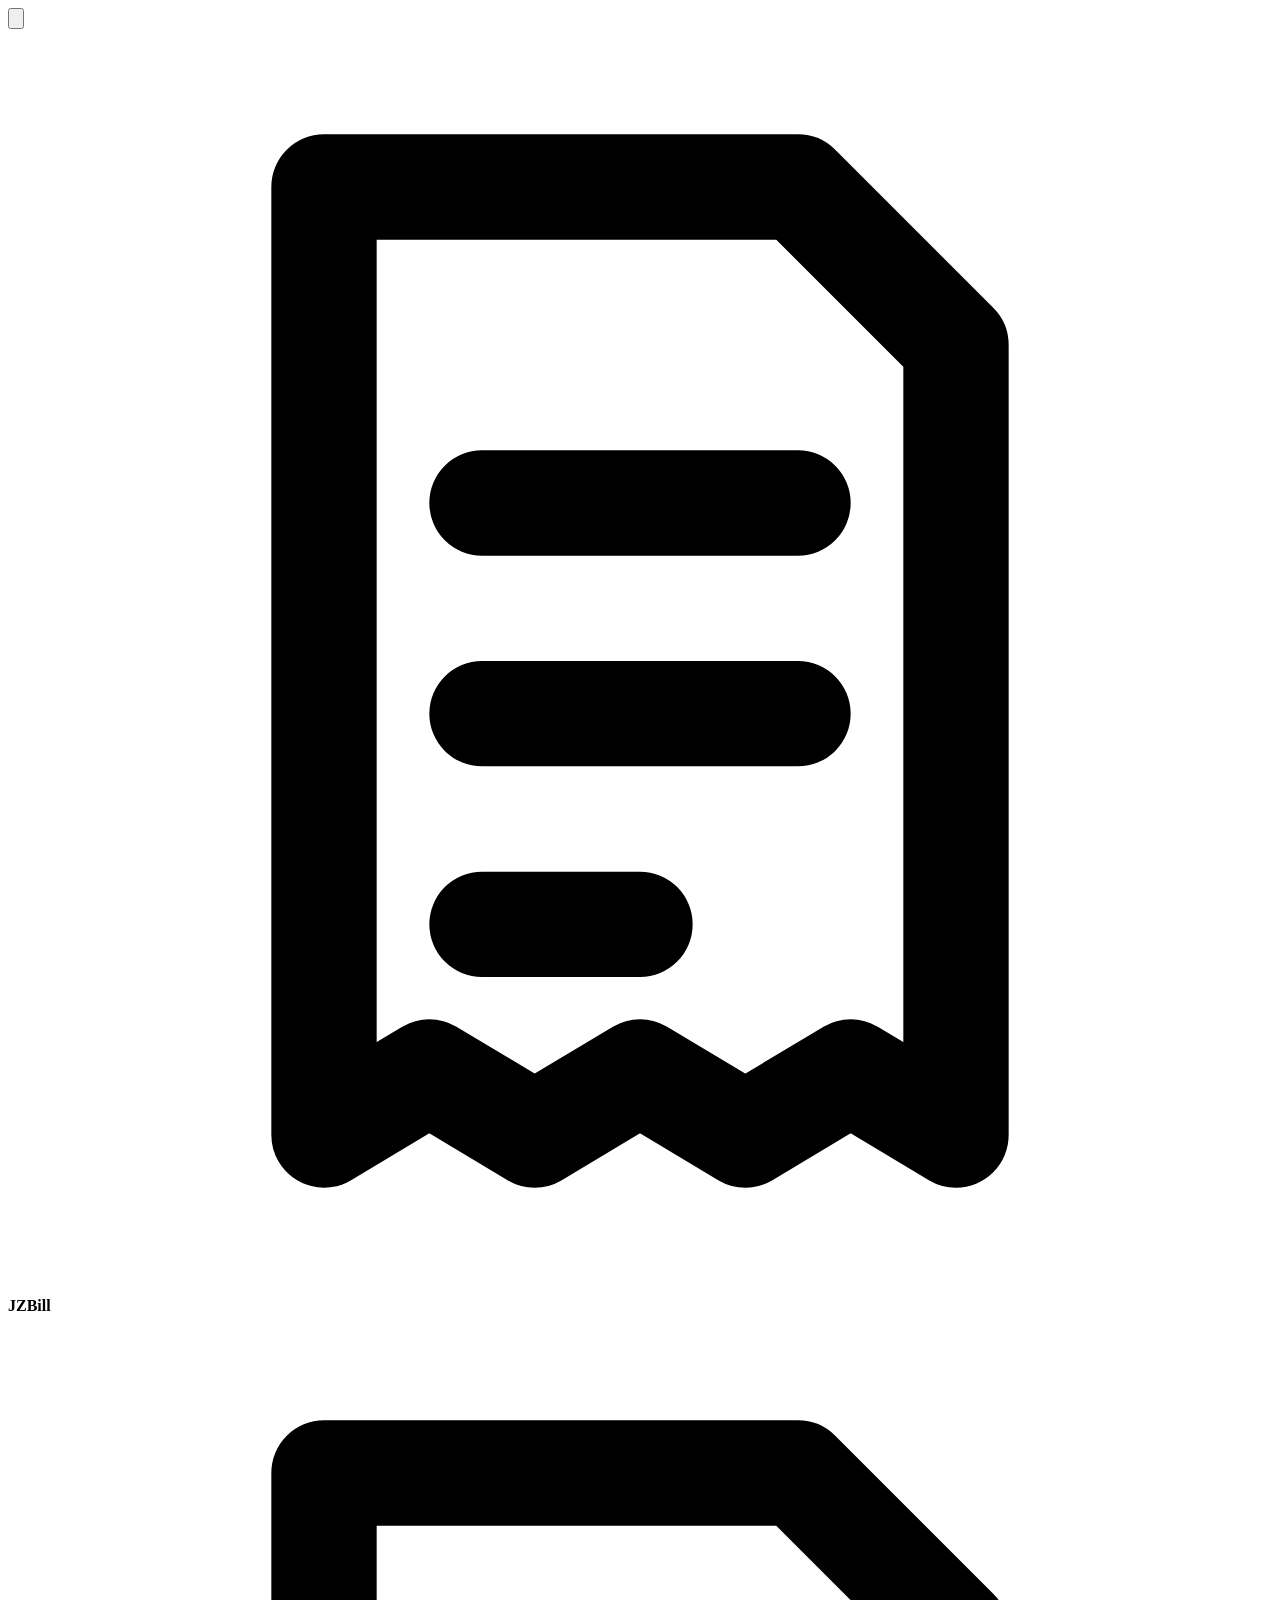
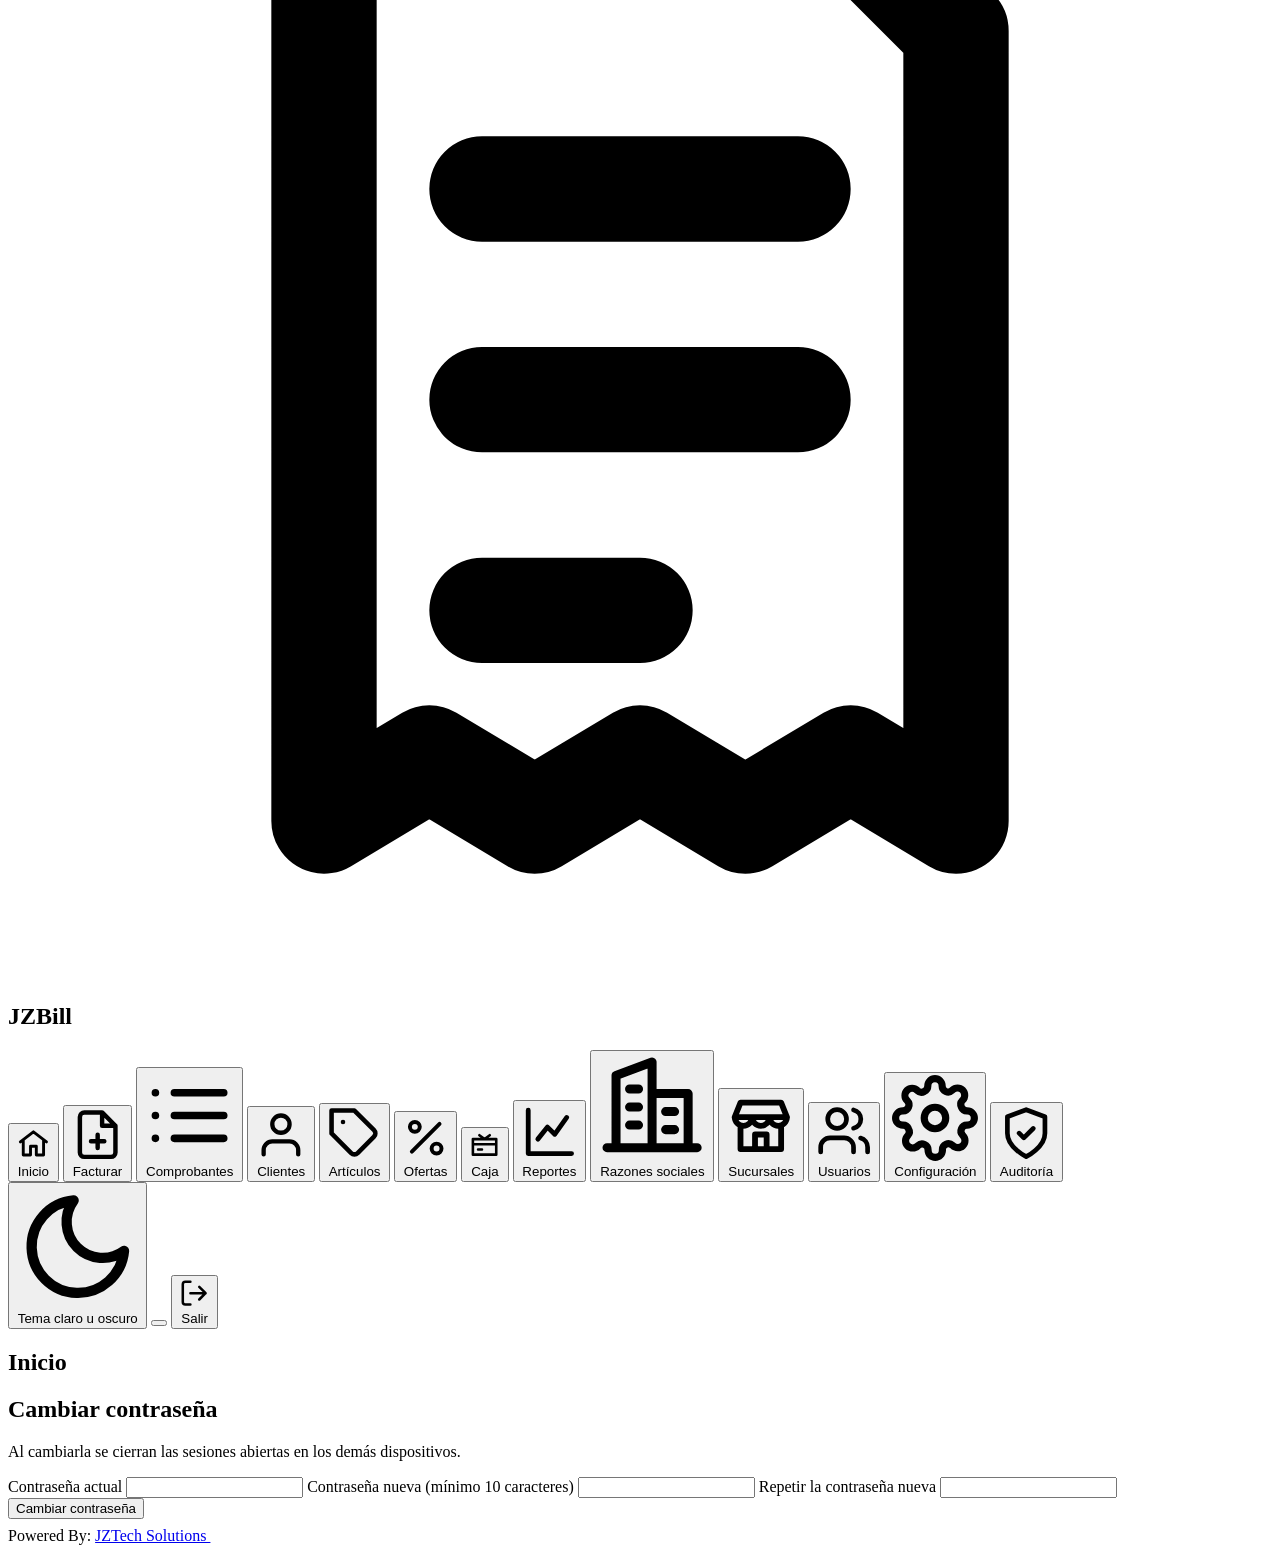
==== frontend/panel.html @ 55da2161 "version 0.8.0: Fase 7, reportes, rentabilidad y correo; snapshot de la API al dia (110 operaciones) " ====
<!doctype html>
<html lang="es">
<head>
    <meta charset="utf-8">
    <meta name="viewport" content="width=device-width, initial-scale=1">
    <title>JZBill</title>
    <link rel="stylesheet" href="/static/css/app.css?v=0.8.0">
    <script src="/static/js/tema.js?v=0.8.0"></script>
</head>
<body class="panel">
    <div class="acento-superior"></div>

    <div class="barra-movil">
        <button id="abrir-lateral" type="button" aria-label="Menú" aria-controls="lateral" aria-expanded="false">
            <svg viewBox="0 0 24 24" aria-hidden="true"><path d="M3 12h18M3 6h18M3 18h18" fill="none" stroke="currentColor" stroke-width="2" stroke-linecap="round"/></svg>
        </button>
        <svg class="icono-marca" viewBox="0 0 24 24" aria-hidden="true"><path d="M6 3h9l3 3v15l-2-1.2-2 1.2-2-1.2-2 1.2-2-1.2-2 1.2V3zM9 9h6M9 13h6M9 17h3" fill="none" stroke="currentColor" stroke-width="2" stroke-linecap="round" stroke-linejoin="round"/></svg>
        <strong>JZBill</strong>
    </div>
    <div id="fondo-lateral" class="fondo-lateral"></div>

    <nav id="lateral" class="lateral" aria-label="Secciones">
        <div class="marca">
            <svg class="icono-marca" viewBox="0 0 24 24" aria-hidden="true"><path d="M6 3h9l3 3v15l-2-1.2-2 1.2-2-1.2-2 1.2-2-1.2-2 1.2V3zM9 9h6M9 13h6M9 17h3" fill="none" stroke="currentColor" stroke-width="2" stroke-linecap="round" stroke-linejoin="round"/></svg>
            <h1>JZBill</h1>
        </div>
        <button class="nav-btn" type="button" data-vista="inicio" title="Inicio">
            <svg viewBox="0 0 24 24" aria-hidden="true"><path d="M3 11l9-7 9 7M5 10v10h5v-6h4v6h5V10" fill="none" stroke="currentColor" stroke-width="2" stroke-linecap="round" stroke-linejoin="round"/></svg>
            <span class="etiqueta-nav">Inicio</span>
        </button>
        <button class="nav-btn oculto" type="button" data-vista="facturar" data-emite title="Facturar">
            <svg viewBox="0 0 24 24" aria-hidden="true"><path d="M14 2H6a2 2 0 0 0-2 2v16a2 2 0 0 0 2 2h12a2 2 0 0 0 2-2V8zM14 2v6h6M12 18v-6M9 15h6" fill="none" stroke="currentColor" stroke-width="2" stroke-linecap="round" stroke-linejoin="round"/></svg>
            <span class="etiqueta-nav">Facturar</span>
        </button>
        <button class="nav-btn" type="button" data-vista="comprobantes" title="Comprobantes">
            <svg viewBox="0 0 24 24" aria-hidden="true"><path d="M8 6h13M8 12h13M8 18h13M3 6h.01M3 12h.01M3 18h.01" fill="none" stroke="currentColor" stroke-width="2" stroke-linecap="round" stroke-linejoin="round"/></svg>
            <span class="etiqueta-nav">Comprobantes</span>
        </button>
        <button class="nav-btn" type="button" data-vista="clientes" title="Clientes">
            <svg viewBox="0 0 24 24" aria-hidden="true"><path d="M20 21v-2a4 4 0 0 0-4-4H8a4 4 0 0 0-4 4v2M12 11a4 4 0 1 0 0-8 4 4 0 0 0 0 8z" fill="none" stroke="currentColor" stroke-width="2" stroke-linecap="round" stroke-linejoin="round"/></svg>
            <span class="etiqueta-nav">Clientes</span>
        </button>
        <button class="nav-btn" type="button" data-vista="articulos" title="Artículos">
            <svg viewBox="0 0 24 24" aria-hidden="true"><path d="M20.59 13.41l-7.17 7.17a2 2 0 0 1-2.83 0L2 12V2h10l8.59 8.59a2 2 0 0 1 0 2.82zM7 7h.01" fill="none" stroke="currentColor" stroke-width="2" stroke-linecap="round" stroke-linejoin="round"/></svg>
            <span class="etiqueta-nav">Artículos</span>
        </button>
        <button class="nav-btn" type="button" data-vista="ofertas" title="Ofertas">
            <svg viewBox="0 0 24 24" aria-hidden="true"><path d="M19 5L5 19M6.5 9a2.5 2.5 0 1 0 0-5 2.5 2.5 0 0 0 0 5zM17.5 20a2.5 2.5 0 1 0 0-5 2.5 2.5 0 0 0 0 5z" fill="none" stroke="currentColor" stroke-width="2" stroke-linecap="round" stroke-linejoin="round"/></svg>
            <span class="etiqueta-nav">Ofertas</span>
        </button>
        <button class="nav-btn" type="button" data-vista="caja" title="Caja">
            <svg viewBox="0 0 24 24" aria-hidden="true"><path d="M3 7h18v12H3zM3 11h18M7 15h3M16 4l-4 3-4-3" fill="none" stroke="currentColor" stroke-width="2" stroke-linecap="round" stroke-linejoin="round"/></svg>
            <span class="etiqueta-nav">Caja</span>
        </button>
        <button class="nav-btn" type="button" data-vista="reportes" title="Reportes">
            <svg viewBox="0 0 24 24" aria-hidden="true"><path d="M3 3v18h18M7 15l4-5 3 3 5-7" fill="none" stroke="currentColor" stroke-width="2" stroke-linecap="round" stroke-linejoin="round"/></svg>
            <span class="etiqueta-nav">Reportes</span>
        </button>
        <button class="nav-btn oculto" type="button" data-vista="razones" data-admin title="Razones sociales">
            <svg viewBox="0 0 24 24" aria-hidden="true"><path d="M4 21V5l8-3v19M12 9h8v12M7 8h2M7 12h2M7 16h2M15 13h2M15 17h2M2 21h20" fill="none" stroke="currentColor" stroke-width="2" stroke-linecap="round" stroke-linejoin="round"/></svg>
            <span class="etiqueta-nav">Razones sociales</span>
        </button>
        <button class="nav-btn oculto" type="button" data-vista="sucursales" data-admin title="Sucursales">
            <svg viewBox="0 0 24 24" aria-hidden="true"><path d="M3 9l2-5h14l2 5M3 9h18M3 9a3 3 0 0 0 6 0 3 3 0 0 0 6 0 3 3 0 0 0 6 0M5 12v8h14v-8M10 20v-5h4v5" fill="none" stroke="currentColor" stroke-width="2" stroke-linecap="round" stroke-linejoin="round"/></svg>
            <span class="etiqueta-nav">Sucursales</span>
        </button>
        <button class="nav-btn oculto" type="button" data-vista="usuarios" data-admin title="Usuarios">
            <svg viewBox="0 0 24 24" aria-hidden="true"><path d="M16 20v-2a4 4 0 0 0-4-4H6a4 4 0 0 0-4 4v2M9 10a4 4 0 1 0 0-8 4 4 0 0 0 0 8zM22 20v-2a4 4 0 0 0-3-3.9M16 2.1a4 4 0 0 1 0 7.8" fill="none" stroke="currentColor" stroke-width="2" stroke-linecap="round" stroke-linejoin="round"/></svg>
            <span class="etiqueta-nav">Usuarios</span>
        </button>
        <button class="nav-btn oculto" type="button" data-vista="configuracion" data-admin title="Configuración">
            <svg viewBox="0 0 24 24" aria-hidden="true"><path d="M12 15a3 3 0 1 0 0-6 3 3 0 0 0 0 6zM19.4 15a1.65 1.65 0 0 0 .33 1.82l.06.06a2 2 0 1 1-2.83 2.83l-.06-.06a1.65 1.65 0 0 0-1.82-.33 1.65 1.65 0 0 0-1 1.51V21a2 2 0 1 1-4 0v-.09a1.65 1.65 0 0 0-1-1.51 1.65 1.65 0 0 0-1.82.33l-.06.06a2 2 0 1 1-2.83-2.83l.06-.06A1.65 1.65 0 0 0 4.6 15a1.65 1.65 0 0 0-1.51-1H3a2 2 0 1 1 0-4h.09a1.65 1.65 0 0 0 1.51-1 1.65 1.65 0 0 0-.33-1.82l-.06-.06a2 2 0 1 1 2.83-2.83l.06.06A1.65 1.65 0 0 0 9 4.6a1.65 1.65 0 0 0 1-1.51V3a2 2 0 1 1 4 0v.09a1.65 1.65 0 0 0 1 1.51 1.65 1.65 0 0 0 1.82-.33l.06-.06a2 2 0 1 1 2.83 2.83l-.06.06A1.65 1.65 0 0 0 19.4 9a1.65 1.65 0 0 0 1.51 1H21a2 2 0 1 1 0 4h-.09a1.65 1.65 0 0 0-1.51 1z" fill="none" stroke="currentColor" stroke-width="2" stroke-linecap="round" stroke-linejoin="round"/></svg>
            <span class="etiqueta-nav">Configuración</span>
        </button>
        <button class="nav-btn oculto" type="button" data-vista="auditoria" data-admin title="Auditoría">
            <svg viewBox="0 0 24 24" aria-hidden="true"><path d="M12 22s8-4 8-10V5l-8-3-8 3v7c0 6 8 10 8 10zM9 12l2 2 4-4" fill="none" stroke="currentColor" stroke-width="2" stroke-linecap="round" stroke-linejoin="round"/></svg>
            <span class="etiqueta-nav">Auditoría</span>
        </button>
        <div class="lateral-abajo">
            <button class="nav-btn" type="button" data-alternar-tema title="Tema claro u oscuro">
                <svg viewBox="0 0 24 24" aria-hidden="true"><path d="M21 12.79A9 9 0 1 1 11.21 3 7 7 0 0 0 21 12.79z" fill="none" stroke="currentColor" stroke-width="2" stroke-linecap="round" stroke-linejoin="round"/></svg>
                <span class="etiqueta-nav">Tema claro u oscuro</span>
            </button>
            <button id="avatar-btn" class="nav-btn avatar-btn" type="button" aria-haspopup="true" aria-expanded="false" title="Cuenta y división empresa">
                <span id="avatar" class="avatar"></span>
                <span id="avatar-nombre" class="etiqueta-nav"></span>
            </button>
            <button id="salir-btn" class="nav-btn salir" type="button" title="Salir">
                <svg viewBox="0 0 24 24" aria-hidden="true"><path d="M9 21H5a2 2 0 0 1-2-2V5a2 2 0 0 1 2-2h4M16 17l5-5-5-5M21 12H9" fill="none" stroke="currentColor" stroke-width="2" stroke-linecap="round" stroke-linejoin="round"/></svg>
                <span class="etiqueta-nav">Salir</span>
            </button>
        </div>
    </nav>

    <div id="menu-avatar" class="menu-avatar oculto" role="dialog" aria-label="Cuenta y división empresa"></div>

    <div class="principal">
        <header class="encabezado">
            <h2 id="titulo-vista">Inicio</h2>
            <div id="contexto-chip" class="contexto-chip"></div>
        </header>

        <main>
            <section id="vista-inicio" class="vista"></section>
            <section id="vista-facturar" class="vista oculto"></section>
            <section id="vista-comprobantes" class="vista oculto"></section>
            <section id="vista-clientes" class="vista oculto"></section>
            <section id="vista-articulos" class="vista oculto"></section>
            <section id="vista-ofertas" class="vista oculto"></section>
            <section id="vista-caja" class="vista oculto"></section>
            <section id="vista-reportes" class="vista oculto"></section>
            <section id="vista-razones" class="vista oculto"></section>
            <section id="vista-sucursales" class="vista oculto"></section>
            <section id="vista-usuarios" class="vista oculto"></section>
            <section id="vista-auditoria" class="vista oculto"></section>
            <section id="vista-configuracion" class="vista oculto"></section>
            <section id="vista-cuenta" class="vista oculto">
                <div class="tarjeta">
                    <h2>Cambiar contraseña</h2>
                    <p class="ayuda">Al cambiarla se cierran las sesiones abiertas en los demás dispositivos.</p>
                    <form id="form-clave" autocomplete="off">
                        <label>Contraseña actual <input id="clave-actual" type="password" required maxlength="128" autocomplete="current-password"></label>
                        <label>Contraseña nueva (mínimo 10 caracteres) <input id="clave-nueva" type="password" required minlength="10" maxlength="128" autocomplete="new-password"></label>
                        <label>Repetir la contraseña nueva <input id="clave-repetida" type="password" required minlength="10" maxlength="128" autocomplete="new-password"></label>
                        <div class="acciones"><button type="submit">Cambiar contraseña</button></div>
                    </form>
                </div>
            </section>
        </main>
        <footer class="pie-suite">Powered By: <a href="https://jztech.com.ar" target="_blank" rel="noopener noreferrer">JZTech Solutions <img src="/static/img/logo-jz.svg" alt="" width="16" height="22"></a></footer>
    </div>

    <p id="mensaje" class="mensaje mensaje-flotante" role="alert"></p>
    <script src="/static/js/api.js?v=0.8.0"></script>
    <script src="/static/js/clientes.js?v=0.8.0"></script>
    <script src="/static/js/articulos.js?v=0.8.0"></script>
    <script src="/static/js/ofertas.js?v=0.8.0"></script>
    <script src="/static/js/facturacion.js?v=0.8.0"></script>
    <script src="/static/js/caja.js?v=0.8.0"></script>
    <script src="/static/js/reportes.js?v=0.8.0"></script>
    <script src="/static/js/admin-razones.js?v=0.8.0"></script>
    <script src="/static/js/admin-sucursales.js?v=0.8.0"></script>
    <script src="/static/js/admin-usuarios.js?v=0.8.0"></script>
    <script src="/static/js/admin-auditoria.js?v=0.8.0"></script>
    <script src="/static/js/configuracion.js?v=0.8.0"></script>
    <script src="/static/js/panel.js?v=0.8.0"></script>
</body>
</html>
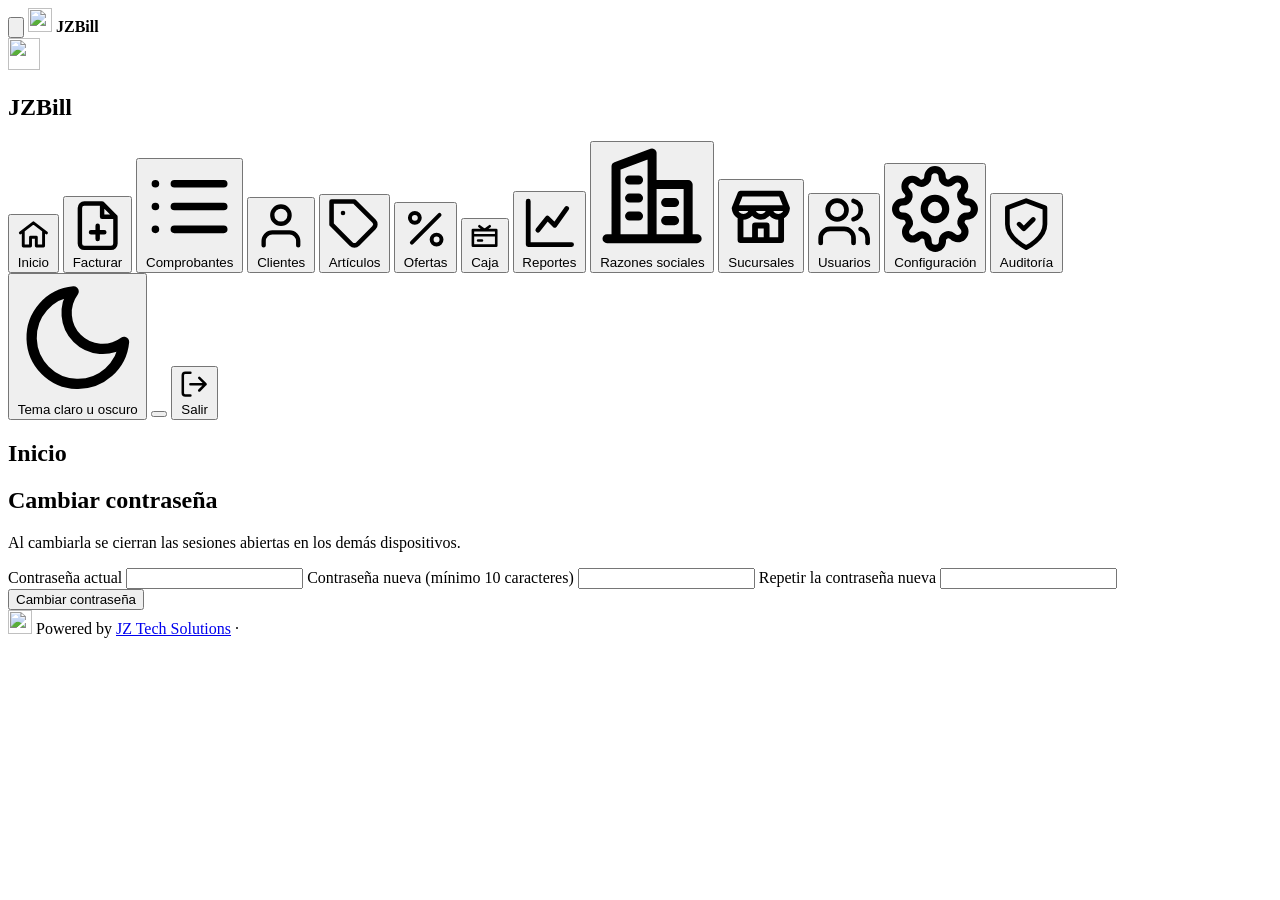
==== commit 63fe8079: "Interfaz calcada de JZPass: logo JZ en el acceso y el panel, medidas de JZPass, panel central de mod" ====
--- a/frontend/panel.html
+++ b/frontend/panel.html
@@ -3,9 +3,10 @@
 <head>
     <meta charset="utf-8">
     <meta name="viewport" content="width=device-width, initial-scale=1">
-    <title>JZBill</title>
-    <link rel="stylesheet" href="/static/css/app.css?v=0.8.0">
-    <script src="/static/js/tema.js?v=0.8.0"></script>
+    <title>JZBill - Panel</title>
+    <link rel="icon" type="image/svg+xml" href="/static/img/logo-jz.svg">
+    <link rel="stylesheet" href="/static/css/app.css?v=0.12.0">
+    <script src="/static/js/tema.js?v=0.12.0"></script>
 </head>
 <body class="panel">
     <div class="acento-superior"></div>
@@ -14,14 +15,14 @@
         <button id="abrir-lateral" type="button" aria-label="Menú" aria-controls="lateral" aria-expanded="false">
             <svg viewBox="0 0 24 24" aria-hidden="true"><path d="M3 12h18M3 6h18M3 18h18" fill="none" stroke="currentColor" stroke-width="2" stroke-linecap="round"/></svg>
         </button>
-        <svg class="icono-marca" viewBox="0 0 24 24" aria-hidden="true"><path d="M6 3h9l3 3v15l-2-1.2-2 1.2-2-1.2-2 1.2-2-1.2-2 1.2V3zM9 9h6M9 13h6M9 17h3" fill="none" stroke="currentColor" stroke-width="2" stroke-linecap="round" stroke-linejoin="round"/></svg>
+        <img class="logo-jz" src="/static/img/logo-jz.svg" alt="" width="24" height="24">
         <strong>JZBill</strong>
     </div>
     <div id="fondo-lateral" class="fondo-lateral"></div>
 
     <nav id="lateral" class="lateral" aria-label="Secciones">
         <div class="marca">
-            <svg class="icono-marca" viewBox="0 0 24 24" aria-hidden="true"><path d="M6 3h9l3 3v15l-2-1.2-2 1.2-2-1.2-2 1.2-2-1.2-2 1.2V3zM9 9h6M9 13h6M9 17h3" fill="none" stroke="currentColor" stroke-width="2" stroke-linecap="round" stroke-linejoin="round"/></svg>
+            <img class="logo-jz" src="/static/img/logo-jz.svg" alt="" width="32" height="32">
             <h1>JZBill</h1>
         </div>
         <button class="nav-btn" type="button" data-vista="inicio" title="Inicio">
@@ -127,22 +128,25 @@
                 </div>
             </section>
         </main>
-        <footer class="pie-suite">Powered By: <a href="https://jztech.com.ar" target="_blank" rel="noopener noreferrer">JZTech Solutions <img src="/static/img/logo-jz.svg" alt="" width="16" height="22"></a></footer>
+        <footer class="pie-suite">
+            <img class="logo-jz marca-agua" src="/static/img/logo-jz.svg" alt="" width="24" height="24">
+            <span>Powered by <a href="https://jztech.com.ar" target="_blank" rel="noopener noreferrer">JZ Tech Solutions</a> &middot; <span id="version-app" class="mono"></span></span>
+        </footer>
     </div>
 
     <p id="mensaje" class="mensaje mensaje-flotante" role="alert"></p>
-    <script src="/static/js/api.js?v=0.8.0"></script>
-    <script src="/static/js/clientes.js?v=0.8.0"></script>
-    <script src="/static/js/articulos.js?v=0.8.0"></script>
-    <script src="/static/js/ofertas.js?v=0.8.0"></script>
-    <script src="/static/js/facturacion.js?v=0.8.0"></script>
-    <script src="/static/js/caja.js?v=0.8.0"></script>
-    <script src="/static/js/reportes.js?v=0.8.0"></script>
-    <script src="/static/js/admin-razones.js?v=0.8.0"></script>
-    <script src="/static/js/admin-sucursales.js?v=0.8.0"></script>
-    <script src="/static/js/admin-usuarios.js?v=0.8.0"></script>
-    <script src="/static/js/admin-auditoria.js?v=0.8.0"></script>
-    <script src="/static/js/configuracion.js?v=0.8.0"></script>
-    <script src="/static/js/panel.js?v=0.8.0"></script>
+    <script src="/static/js/api.js?v=0.12.0"></script>
+    <script src="/static/js/clientes.js?v=0.12.0"></script>
+    <script src="/static/js/articulos.js?v=0.12.0"></script>
+    <script src="/static/js/ofertas.js?v=0.12.0"></script>
+    <script src="/static/js/facturacion.js?v=0.12.0"></script>
+    <script src="/static/js/caja.js?v=0.12.0"></script>
+    <script src="/static/js/reportes.js?v=0.12.0"></script>
+    <script src="/static/js/admin-razones.js?v=0.12.0"></script>
+    <script src="/static/js/admin-sucursales.js?v=0.12.0"></script>
+    <script src="/static/js/admin-usuarios.js?v=0.12.0"></script>
+    <script src="/static/js/admin-auditoria.js?v=0.12.0"></script>
+    <script src="/static/js/configuracion.js?v=0.12.0"></script>
+    <script src="/static/js/panel.js?v=0.12.0"></script>
 </body>
 </html>
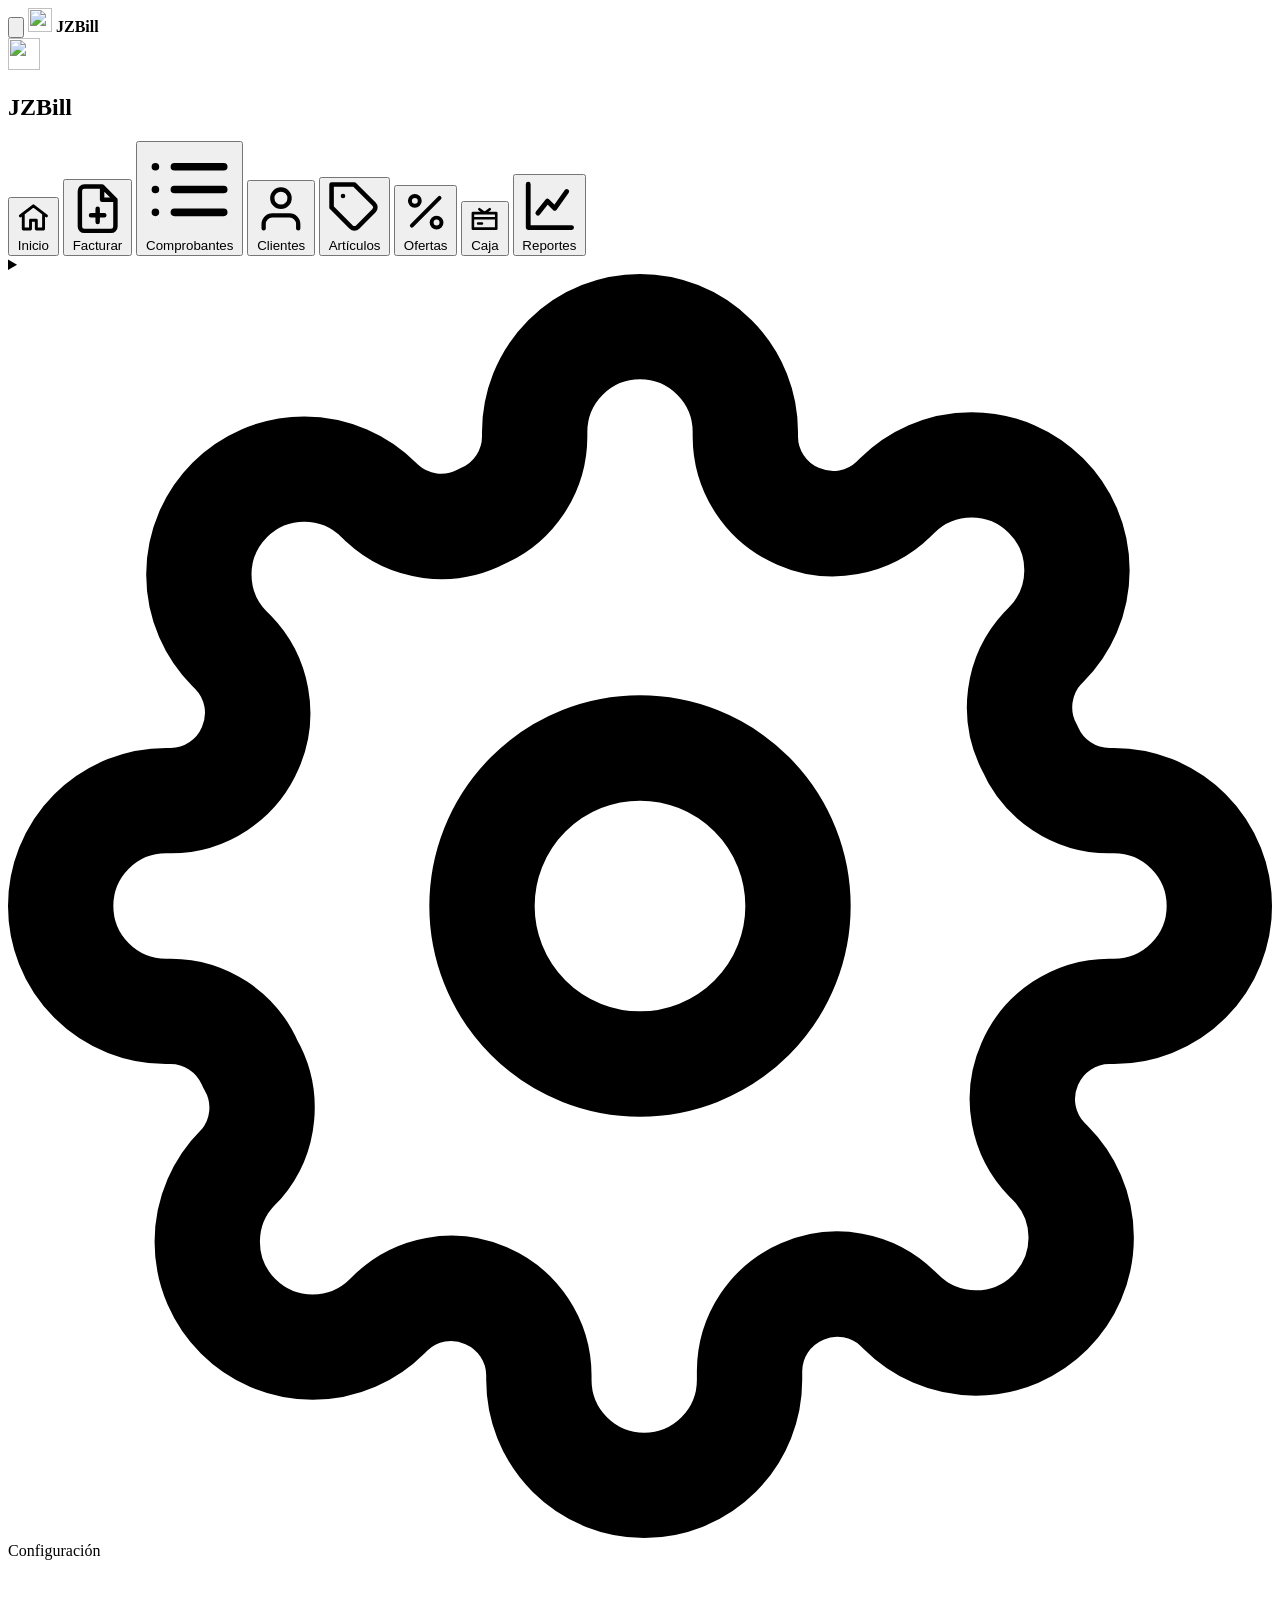
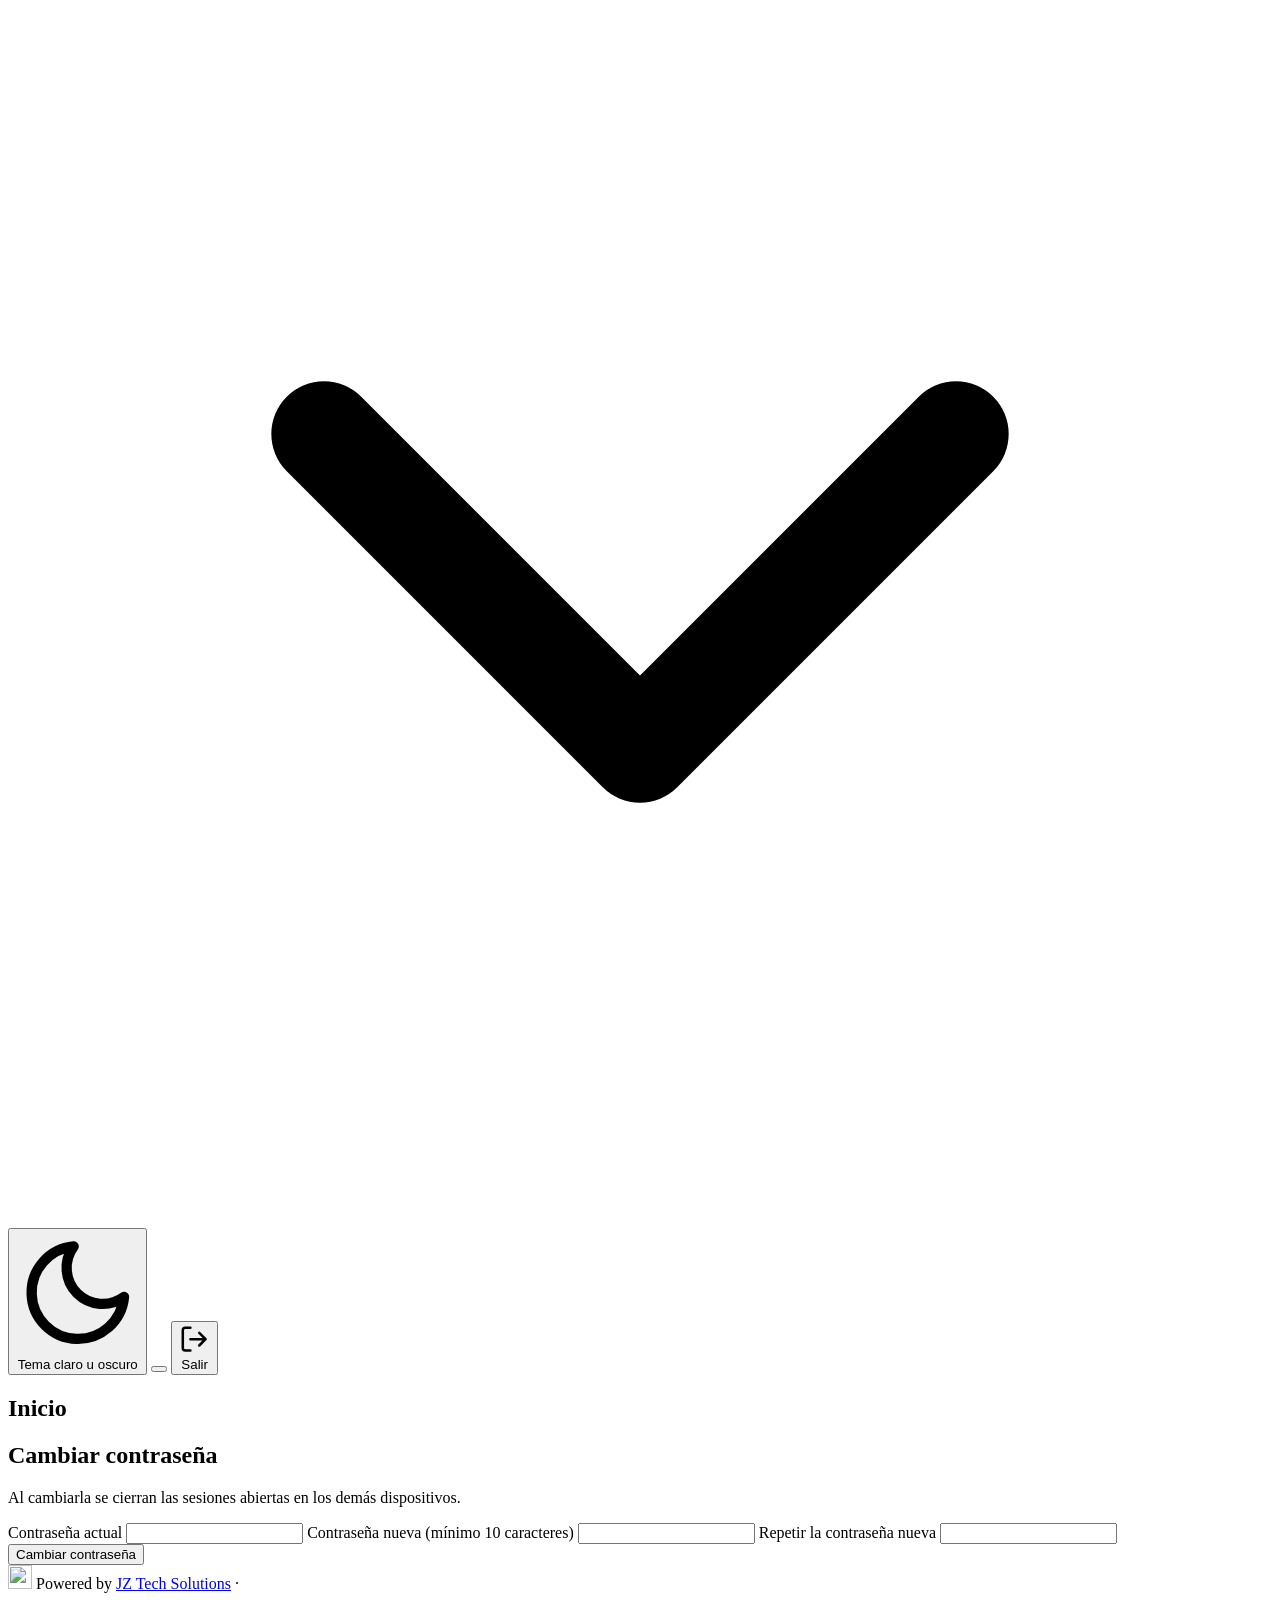
==== commit 6a5462a0: "Barra lateral: Razones sociales, Sucursales, Usuarios, Integraciones y Auditoria dentro de un desple" ====
--- a/frontend/panel.html
+++ b/frontend/panel.html
@@ -5,8 +5,8 @@
     <meta name="viewport" content="width=device-width, initial-scale=1">
     <title>JZBill - Panel</title>
     <link rel="icon" type="image/svg+xml" href="/static/img/logo-jz.svg">
-    <link rel="stylesheet" href="/static/css/app.css?v=0.12.0">
-    <script src="/static/js/tema.js?v=0.12.0"></script>
+    <link rel="stylesheet" href="/static/css/app.css?v=0.12.1">
+    <script src="/static/js/tema.js?v=0.12.1"></script>
 </head>
 <body class="panel">
     <div class="acento-superior"></div>
@@ -57,26 +57,33 @@
             <svg viewBox="0 0 24 24" aria-hidden="true"><path d="M3 3v18h18M7 15l4-5 3 3 5-7" fill="none" stroke="currentColor" stroke-width="2" stroke-linecap="round" stroke-linejoin="round"/></svg>
             <span class="etiqueta-nav">Reportes</span>
         </button>
-        <button class="nav-btn oculto" type="button" data-vista="razones" data-admin title="Razones sociales">
-            <svg viewBox="0 0 24 24" aria-hidden="true"><path d="M4 21V5l8-3v19M12 9h8v12M7 8h2M7 12h2M7 16h2M15 13h2M15 17h2M2 21h20" fill="none" stroke="currentColor" stroke-width="2" stroke-linecap="round" stroke-linejoin="round"/></svg>
-            <span class="etiqueta-nav">Razones sociales</span>
-        </button>
-        <button class="nav-btn oculto" type="button" data-vista="sucursales" data-admin title="Sucursales">
-            <svg viewBox="0 0 24 24" aria-hidden="true"><path d="M3 9l2-5h14l2 5M3 9h18M3 9a3 3 0 0 0 6 0 3 3 0 0 0 6 0 3 3 0 0 0 6 0M5 12v8h14v-8M10 20v-5h4v5" fill="none" stroke="currentColor" stroke-width="2" stroke-linecap="round" stroke-linejoin="round"/></svg>
-            <span class="etiqueta-nav">Sucursales</span>
-        </button>
-        <button class="nav-btn oculto" type="button" data-vista="usuarios" data-admin title="Usuarios">
-            <svg viewBox="0 0 24 24" aria-hidden="true"><path d="M16 20v-2a4 4 0 0 0-4-4H6a4 4 0 0 0-4 4v2M9 10a4 4 0 1 0 0-8 4 4 0 0 0 0 8zM22 20v-2a4 4 0 0 0-3-3.9M16 2.1a4 4 0 0 1 0 7.8" fill="none" stroke="currentColor" stroke-width="2" stroke-linecap="round" stroke-linejoin="round"/></svg>
-            <span class="etiqueta-nav">Usuarios</span>
-        </button>
-        <button class="nav-btn oculto" type="button" data-vista="configuracion" data-admin title="Configuración">
-            <svg viewBox="0 0 24 24" aria-hidden="true"><path d="M12 15a3 3 0 1 0 0-6 3 3 0 0 0 0 6zM19.4 15a1.65 1.65 0 0 0 .33 1.82l.06.06a2 2 0 1 1-2.83 2.83l-.06-.06a1.65 1.65 0 0 0-1.82-.33 1.65 1.65 0 0 0-1 1.51V21a2 2 0 1 1-4 0v-.09a1.65 1.65 0 0 0-1-1.51 1.65 1.65 0 0 0-1.82.33l-.06.06a2 2 0 1 1-2.83-2.83l.06-.06A1.65 1.65 0 0 0 4.6 15a1.65 1.65 0 0 0-1.51-1H3a2 2 0 1 1 0-4h.09a1.65 1.65 0 0 0 1.51-1 1.65 1.65 0 0 0-.33-1.82l-.06-.06a2 2 0 1 1 2.83-2.83l.06.06A1.65 1.65 0 0 0 9 4.6a1.65 1.65 0 0 0 1-1.51V3a2 2 0 1 1 4 0v.09a1.65 1.65 0 0 0 1 1.51 1.65 1.65 0 0 0 1.82-.33l.06-.06a2 2 0 1 1 2.83 2.83l-.06.06A1.65 1.65 0 0 0 19.4 9a1.65 1.65 0 0 0 1.51 1H21a2 2 0 1 1 0 4h-.09a1.65 1.65 0 0 0-1.51 1z" fill="none" stroke="currentColor" stroke-width="2" stroke-linecap="round" stroke-linejoin="round"/></svg>
-            <span class="etiqueta-nav">Configuración</span>
-        </button>
-        <button class="nav-btn oculto" type="button" data-vista="auditoria" data-admin title="Auditoría">
-            <svg viewBox="0 0 24 24" aria-hidden="true"><path d="M12 22s8-4 8-10V5l-8-3-8 3v7c0 6 8 10 8 10zM9 12l2 2 4-4" fill="none" stroke="currentColor" stroke-width="2" stroke-linecap="round" stroke-linejoin="round"/></svg>
-            <span class="etiqueta-nav">Auditoría</span>
-        </button>
+        <details id="grupo-config" class="grupo-nav oculto" data-admin>
+            <summary class="nav-btn" title="Configuración">
+                <svg viewBox="0 0 24 24" aria-hidden="true"><path d="M12 15a3 3 0 1 0 0-6 3 3 0 0 0 0 6zM19.4 15a1.65 1.65 0 0 0 .33 1.82l.06.06a2 2 0 1 1-2.83 2.83l-.06-.06a1.65 1.65 0 0 0-1.82-.33 1.65 1.65 0 0 0-1 1.51V21a2 2 0 1 1-4 0v-.09a1.65 1.65 0 0 0-1-1.51 1.65 1.65 0 0 0-1.82.33l-.06.06a2 2 0 1 1-2.83-2.83l.06-.06A1.65 1.65 0 0 0 4.6 15a1.65 1.65 0 0 0-1.51-1H3a2 2 0 1 1 0-4h.09a1.65 1.65 0 0 0 1.51-1 1.65 1.65 0 0 0-.33-1.82l-.06-.06a2 2 0 1 1 2.83-2.83l.06.06A1.65 1.65 0 0 0 9 4.6a1.65 1.65 0 0 0 1-1.51V3a2 2 0 1 1 4 0v.09a1.65 1.65 0 0 0 1 1.51 1.65 1.65 0 0 0 1.82-.33l.06-.06a2 2 0 1 1 2.83 2.83l-.06.06A1.65 1.65 0 0 0 19.4 9a1.65 1.65 0 0 0 1.51 1H21a2 2 0 1 1 0 4h-.09a1.65 1.65 0 0 0-1.51 1z" fill="none" stroke="currentColor" stroke-width="2" stroke-linecap="round" stroke-linejoin="round"/></svg>
+                <span class="etiqueta-nav">Configuración</span>
+                <svg class="flecha-nav" viewBox="0 0 24 24" aria-hidden="true"><path d="M6 9l6 6 6-6" fill="none" stroke="currentColor" stroke-width="2" stroke-linecap="round" stroke-linejoin="round"/></svg>
+            </summary>
+            <button class="nav-btn" type="button" data-vista="razones" title="Razones sociales">
+                <svg viewBox="0 0 24 24" aria-hidden="true"><path d="M4 21V5l8-3v19M12 9h8v12M7 8h2M7 12h2M7 16h2M15 13h2M15 17h2M2 21h20" fill="none" stroke="currentColor" stroke-width="2" stroke-linecap="round" stroke-linejoin="round"/></svg>
+                <span class="etiqueta-nav">Razones sociales</span>
+            </button>
+            <button class="nav-btn" type="button" data-vista="sucursales" title="Sucursales">
+                <svg viewBox="0 0 24 24" aria-hidden="true"><path d="M3 9l2-5h14l2 5M3 9h18M3 9a3 3 0 0 0 6 0 3 3 0 0 0 6 0 3 3 0 0 0 6 0M5 12v8h14v-8M10 20v-5h4v5" fill="none" stroke="currentColor" stroke-width="2" stroke-linecap="round" stroke-linejoin="round"/></svg>
+                <span class="etiqueta-nav">Sucursales</span>
+            </button>
+            <button class="nav-btn" type="button" data-vista="usuarios" title="Usuarios">
+                <svg viewBox="0 0 24 24" aria-hidden="true"><path d="M16 20v-2a4 4 0 0 0-4-4H6a4 4 0 0 0-4 4v2M9 10a4 4 0 1 0 0-8 4 4 0 0 0 0 8zM22 20v-2a4 4 0 0 0-3-3.9M16 2.1a4 4 0 0 1 0 7.8" fill="none" stroke="currentColor" stroke-width="2" stroke-linecap="round" stroke-linejoin="round"/></svg>
+                <span class="etiqueta-nav">Usuarios</span>
+            </button>
+            <button class="nav-btn" type="button" data-vista="configuracion" title="Integraciones">
+                <svg viewBox="0 0 24 24" aria-hidden="true"><path d="M9 2v6M15 2v6M6 8h12v4a6 6 0 0 1-12 0zM12 18v4" fill="none" stroke="currentColor" stroke-width="2" stroke-linecap="round" stroke-linejoin="round"/></svg>
+                <span class="etiqueta-nav">Integraciones</span>
+            </button>
+            <button class="nav-btn" type="button" data-vista="auditoria" title="Auditoría">
+                <svg viewBox="0 0 24 24" aria-hidden="true"><path d="M12 22s8-4 8-10V5l-8-3-8 3v7c0 6 8 10 8 10zM9 12l2 2 4-4" fill="none" stroke="currentColor" stroke-width="2" stroke-linecap="round" stroke-linejoin="round"/></svg>
+                <span class="etiqueta-nav">Auditoría</span>
+            </button>
+        </details>
         <div class="lateral-abajo">
             <button class="nav-btn" type="button" data-alternar-tema title="Tema claro u oscuro">
                 <svg viewBox="0 0 24 24" aria-hidden="true"><path d="M21 12.79A9 9 0 1 1 11.21 3 7 7 0 0 0 21 12.79z" fill="none" stroke="currentColor" stroke-width="2" stroke-linecap="round" stroke-linejoin="round"/></svg>
@@ -135,18 +142,18 @@
     </div>
 
     <p id="mensaje" class="mensaje mensaje-flotante" role="alert"></p>
-    <script src="/static/js/api.js?v=0.12.0"></script>
-    <script src="/static/js/clientes.js?v=0.12.0"></script>
-    <script src="/static/js/articulos.js?v=0.12.0"></script>
-    <script src="/static/js/ofertas.js?v=0.12.0"></script>
-    <script src="/static/js/facturacion.js?v=0.12.0"></script>
-    <script src="/static/js/caja.js?v=0.12.0"></script>
-    <script src="/static/js/reportes.js?v=0.12.0"></script>
-    <script src="/static/js/admin-razones.js?v=0.12.0"></script>
-    <script src="/static/js/admin-sucursales.js?v=0.12.0"></script>
-    <script src="/static/js/admin-usuarios.js?v=0.12.0"></script>
-    <script src="/static/js/admin-auditoria.js?v=0.12.0"></script>
-    <script src="/static/js/configuracion.js?v=0.12.0"></script>
-    <script src="/static/js/panel.js?v=0.12.0"></script>
+    <script src="/static/js/api.js?v=0.12.1"></script>
+    <script src="/static/js/clientes.js?v=0.12.1"></script>
+    <script src="/static/js/articulos.js?v=0.12.1"></script>
+    <script src="/static/js/ofertas.js?v=0.12.1"></script>
+    <script src="/static/js/facturacion.js?v=0.12.1"></script>
+    <script src="/static/js/caja.js?v=0.12.1"></script>
+    <script src="/static/js/reportes.js?v=0.12.1"></script>
+    <script src="/static/js/admin-razones.js?v=0.12.1"></script>
+    <script src="/static/js/admin-sucursales.js?v=0.12.1"></script>
+    <script src="/static/js/admin-usuarios.js?v=0.12.1"></script>
+    <script src="/static/js/admin-auditoria.js?v=0.12.1"></script>
+    <script src="/static/js/configuracion.js?v=0.12.1"></script>
+    <script src="/static/js/panel.js?v=0.12.1"></script>
 </body>
 </html>
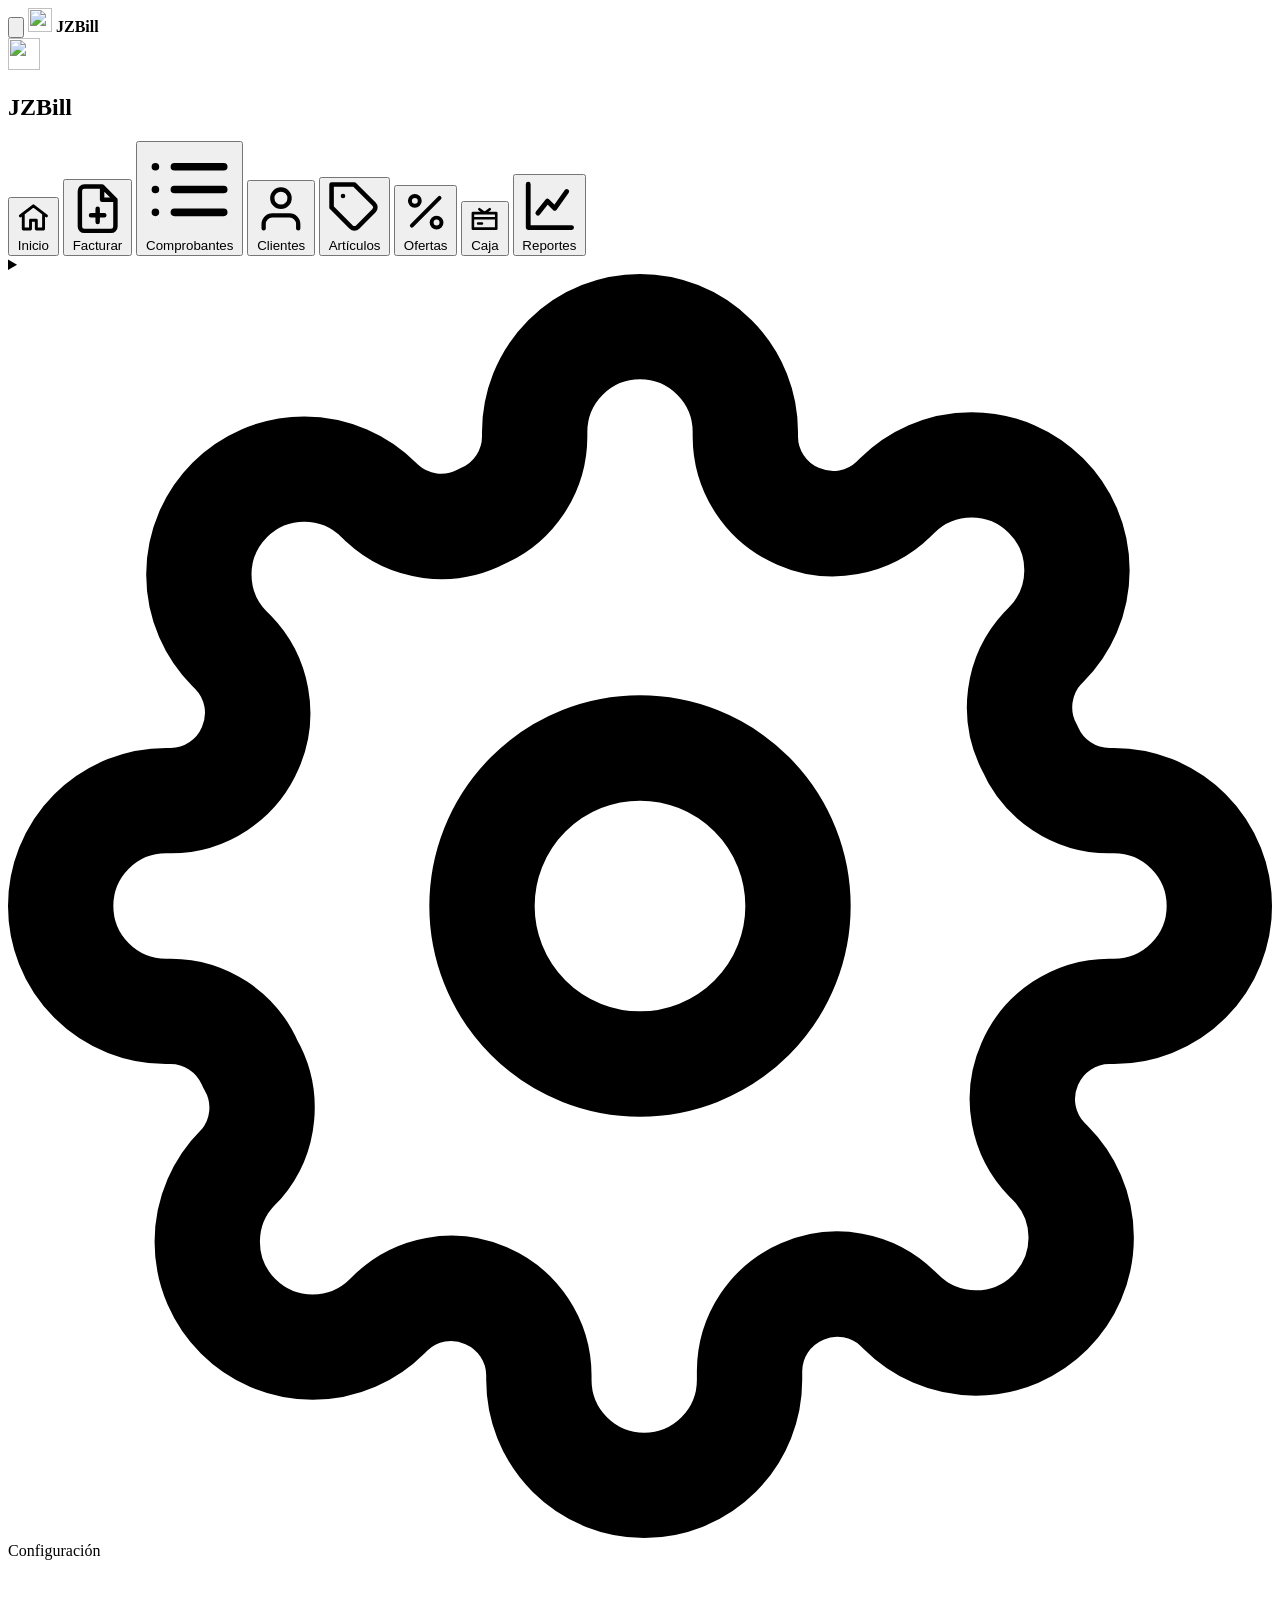
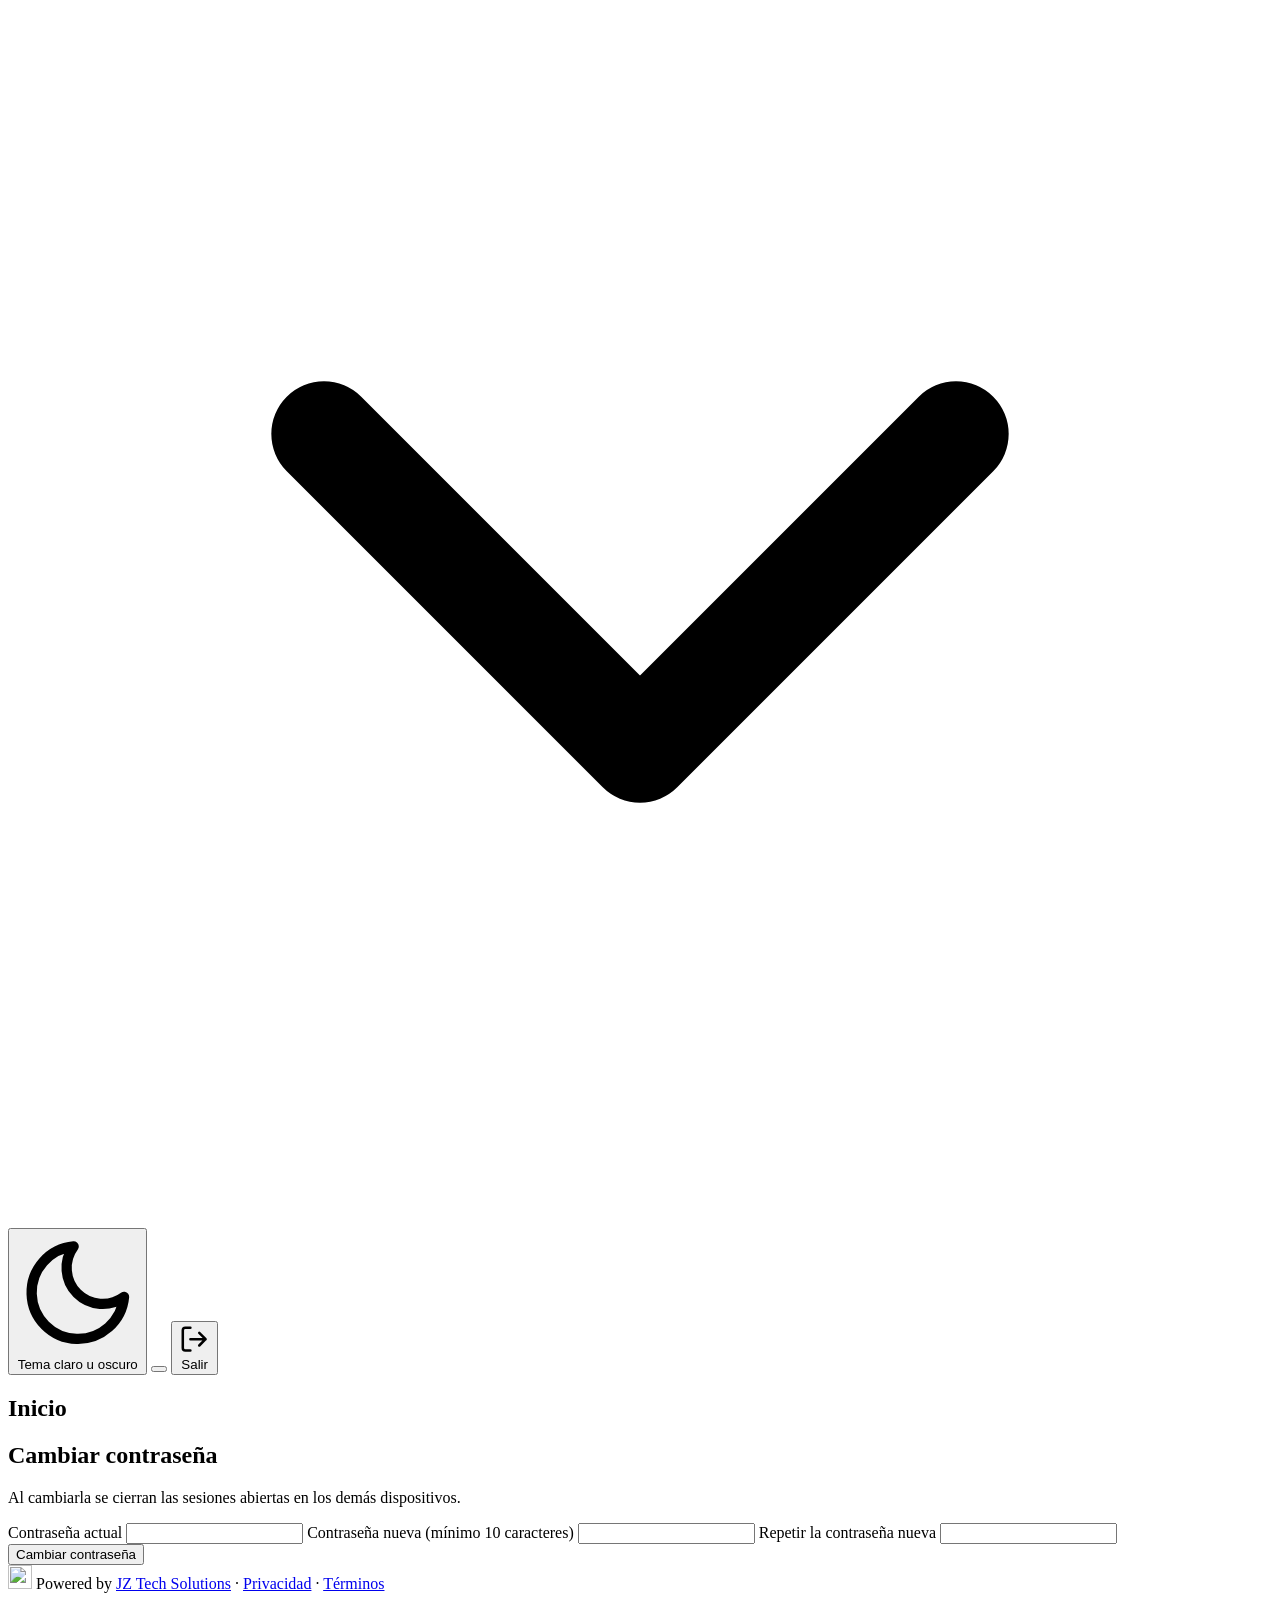
==== commit 687ac062: "JZBill 0.13.0: Politica de Privacidad y Terminos y Condiciones de Uso (paginas estaticas, enlazadas " ====
--- a/frontend/panel.html
+++ b/frontend/panel.html
@@ -5,8 +5,9 @@
     <meta name="viewport" content="width=device-width, initial-scale=1">
     <title>JZBill - Panel</title>
     <link rel="icon" type="image/svg+xml" href="/static/img/logo-jz.svg">
-    <link rel="stylesheet" href="/static/css/app.css?v=0.12.1">
-    <script src="/static/js/tema.js?v=0.12.1"></script>
+    <link rel="stylesheet" href="/jz/suite.css?v=0.2.0">
+    <link rel="stylesheet" href="/static/css/app.css?v=0.13.0">
+    <script src="/static/js/tema.js?v=0.13.0"></script>
 </head>
 <body class="panel">
     <div class="acento-superior"></div>
@@ -138,22 +139,23 @@
         <footer class="pie-suite">
             <img class="logo-jz marca-agua" src="/static/img/logo-jz.svg" alt="" width="24" height="24">
             <span>Powered by <a href="https://jztech.com.ar" target="_blank" rel="noopener noreferrer">JZ Tech Solutions</a> &middot; <span id="version-app" class="mono"></span></span>
+            <span><a href="/static/privacy.html">Privacidad</a> &middot; <a href="/static/terms.html">Términos</a></span>
         </footer>
     </div>
 
     <p id="mensaje" class="mensaje mensaje-flotante" role="alert"></p>
-    <script src="/static/js/api.js?v=0.12.1"></script>
-    <script src="/static/js/clientes.js?v=0.12.1"></script>
-    <script src="/static/js/articulos.js?v=0.12.1"></script>
-    <script src="/static/js/ofertas.js?v=0.12.1"></script>
-    <script src="/static/js/facturacion.js?v=0.12.1"></script>
-    <script src="/static/js/caja.js?v=0.12.1"></script>
-    <script src="/static/js/reportes.js?v=0.12.1"></script>
-    <script src="/static/js/admin-razones.js?v=0.12.1"></script>
-    <script src="/static/js/admin-sucursales.js?v=0.12.1"></script>
-    <script src="/static/js/admin-usuarios.js?v=0.12.1"></script>
-    <script src="/static/js/admin-auditoria.js?v=0.12.1"></script>
-    <script src="/static/js/configuracion.js?v=0.12.1"></script>
-    <script src="/static/js/panel.js?v=0.12.1"></script>
+    <script src="/static/js/api.js?v=0.13.0"></script>
+    <script src="/static/js/clientes.js?v=0.13.0"></script>
+    <script src="/static/js/articulos.js?v=0.13.0"></script>
+    <script src="/static/js/ofertas.js?v=0.13.0"></script>
+    <script src="/static/js/facturacion.js?v=0.13.0"></script>
+    <script src="/static/js/caja.js?v=0.13.0"></script>
+    <script src="/static/js/reportes.js?v=0.13.0"></script>
+    <script src="/static/js/admin-razones.js?v=0.13.0"></script>
+    <script src="/static/js/admin-sucursales.js?v=0.13.0"></script>
+    <script src="/static/js/admin-usuarios.js?v=0.13.0"></script>
+    <script src="/static/js/admin-auditoria.js?v=0.13.0"></script>
+    <script src="/static/js/configuracion.js?v=0.13.0"></script>
+    <script src="/static/js/panel.js?v=0.13.0"></script>
 </body>
 </html>
